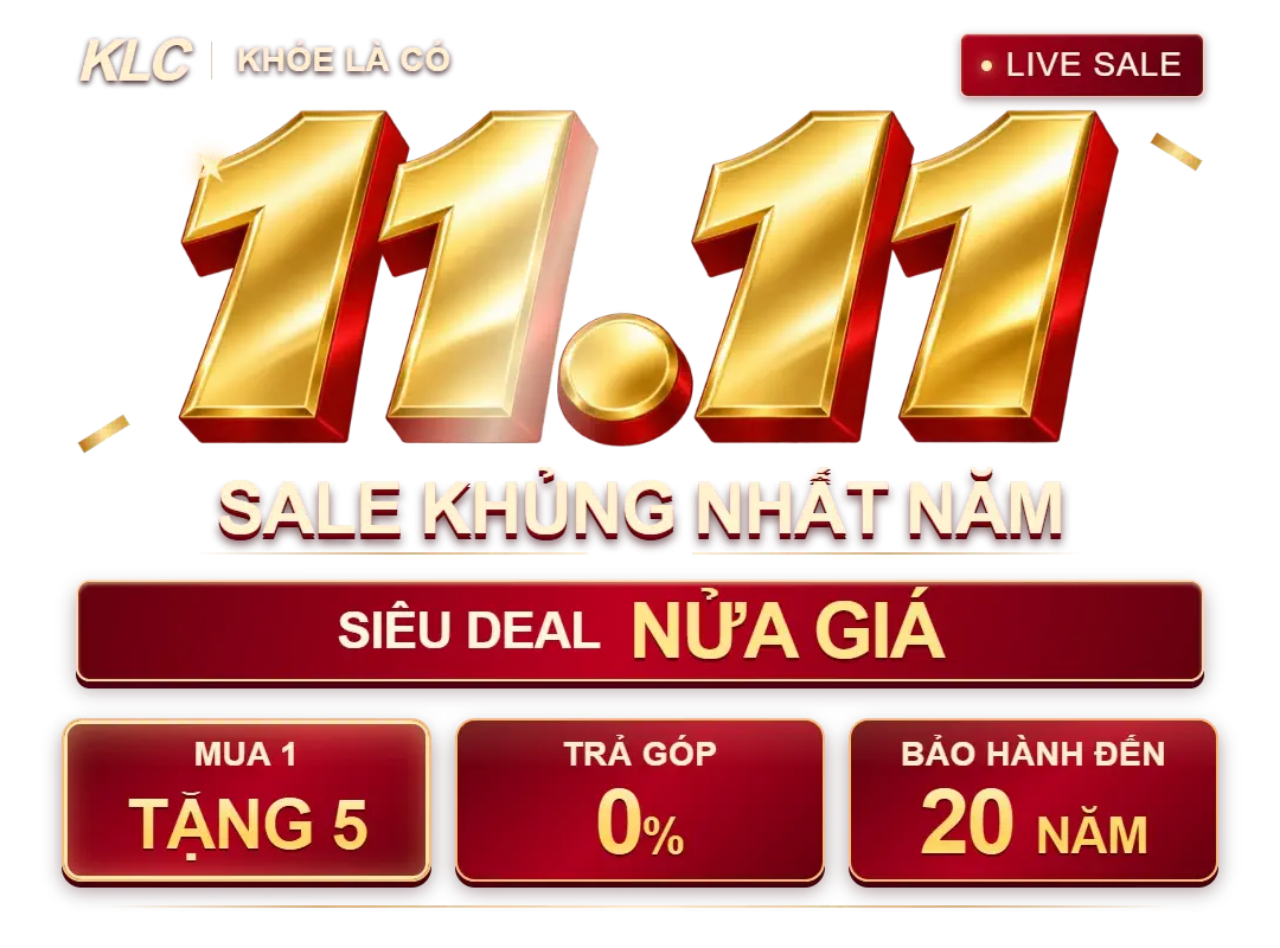
==== live-overlay/klc-1111-v2.html @ 8b41e41a "Update KLC 11.11 overlay to V3 (colored band, zoom); keep V2 as klc-1111-v2 Co-Authored-By: Claude O" ====
<!DOCTYPE html>
<html lang="vi">
<head>
<meta charset="UTF-8">
<meta name="viewport" content="width=device-width, initial-scale=1">
<title>KLC 11.11 Overlay</title>
<style>
  html, body { margin: 0; padding: 0; background: transparent; overflow: hidden; width: 100%; height: 100%; }
  #ov { position: absolute; left: 0; top: 0; width: 100%; height: auto; display: block; pointer-events: none; }
  #vid { position: absolute; left: 0; top: 0; width: 100%; height: auto; display: none; pointer-events: none; }
</style>
</head>
<body>
<!-- Mặc định: ảnh động WebP nền trong suốt (chạy được trên iPhone/PRISM, Android, OBS) -->
<img id="ov" src="klc-1111-v2.webp" alt="">
<!-- Tùy chọn ?video=1: video WebM trong suốt gốc 1080x1920 (chỉ dùng cho OBS / Chrome máy tính) -->
<video id="vid" muted loop autoplay playsinline preload="auto"></video>
<script>
  const q = new URLSearchParams(location.search);
  // cach=6 -> đẩy overlay xuống 6% chiều ngang (khi bị tên Page che)
  const cach = parseFloat(q.get('cach') || '0');
  // co=0.9 -> thu nhỏ còn 90% (giữa màn hình)
  const co = parseFloat(q.get('co') || '1');
  const apply = el => {
    el.style.top = cach + 'vw';
    if (co !== 1) { el.style.width = (co * 100) + '%'; el.style.left = ((1 - co) * 50) + '%'; }
  };
  if (q.get('video') === '1') {
    const v = document.getElementById('vid');
    v.src = 'klc-1111-v2.webm'; v.style.display = 'block';
    document.getElementById('ov').style.display = 'none';
    apply(v); v.play().catch(() => {});
  } else {
    apply(document.getElementById('ov'));
  }
</script>
</body>
</html>
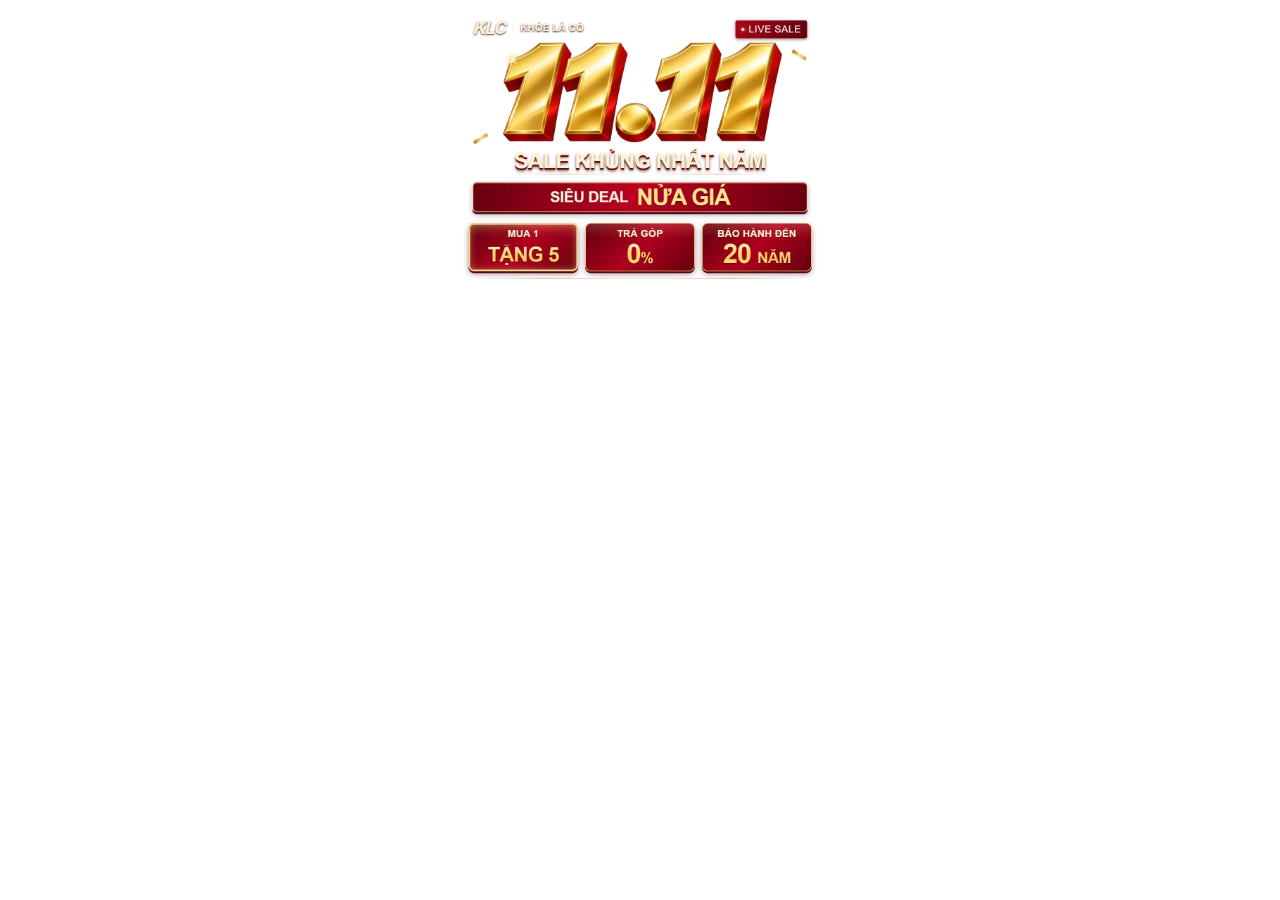
==== commit 1e1a497e: "Overlay: default 75%, size relative to a 9:16 frame so it fits any widget shape; add chinh-co.html s" ====
--- a/live-overlay/klc-1111-v2.html
+++ b/live-overlay/klc-1111-v2.html
@@ -6,32 +6,44 @@
 <title>KLC 11.11 Overlay</title>
 <style>
   html, body { margin: 0; padding: 0; background: transparent; overflow: hidden; width: 100%; height: 100%; }
-  #ov { position: absolute; left: 0; top: 0; width: 100%; height: auto; display: block; pointer-events: none; }
-  #vid { position: absolute; left: 0; top: 0; width: 100%; height: auto; display: none; pointer-events: none; }
+  /* Khung chuẩn 9:16 luôn nằm gọn trong widget, dù PRISM mở widget dọc, ngang hay vuông */
+  :root { --fw: min(100vw, 56.25vh); --co: 0.75; --cach: 0.02; }
+  .ov {
+    position: absolute; display: block; pointer-events: none;
+    width: calc(var(--fw) * var(--co));
+    left: calc((100vw - var(--fw) * var(--co)) / 2);
+    top: calc(var(--fw) * var(--cach));
+    height: auto;
+    border-radius: calc(var(--fw) * 0.03 * var(--bo, 1));
+  }
+  #vid { display: none; }
 </style>
 </head>
 <body>
-<!-- Mặc định: ảnh động WebP nền trong suốt (chạy được trên iPhone/PRISM, Android, OBS) -->
-<img id="ov" src="klc-1111-v2.webp" alt="">
-<!-- Tùy chọn ?video=1: video WebM trong suốt gốc 1080x1920 (chỉ dùng cho OBS / Chrome máy tính) -->
-<video id="vid" muted loop autoplay playsinline preload="auto"></video>
+<!-- Mặc định: ảnh động WebP nền trong suốt (chạy trên iPhone/PRISM, Android, OBS) -->
+<img id="ov" class="ov" src="klc-1111-v2.webp" alt="">
+<!-- ?video=1: video WebM gốc (chỉ cho OBS / Chrome máy tính) -->
+<video id="vid" class="ov" muted loop autoplay playsinline preload="auto"></video>
 <script>
+  // ===== Chỉnh bằng link =====
+  // co=0.75  -> cỡ 75% (mặc định). 0.5 = nhỏ nhất, 1 = to hết cỡ
+  // cach=2   -> cách mép trên 2% (mặc định). Tăng lên để đẩy xuống
   const q = new URLSearchParams(location.search);
-  // cach=6 -> đẩy overlay xuống 6% chiều ngang (khi bị tên Page che)
-  const cach = parseFloat(q.get('cach') || '0');
-  // co=0.9 -> thu nhỏ còn 90% (giữa màn hình)
-  const co = parseFloat(q.get('co') || '1');
-  const apply = el => {
-    el.style.top = cach + 'vw';
-    if (co !== 1) { el.style.width = (co * 100) + '%'; el.style.left = ((1 - co) * 50) + '%'; }
-  };
+  const num = (k, d, lo, hi) => { const v = parseFloat(q.get(k)); return isNaN(v) ? d : Math.min(hi, Math.max(lo, v)); };
+  let raw = parseFloat(q.get('co'));
+  if (raw > 1.5) raw = raw / 100;                   // chấp nhận cả co=75
+  const co = isNaN(raw) ? 0.75 : Math.min(1, Math.max(0.3, raw));
+  const cach = num('cach', co < 1 ? 2 : 0, 0, 120);
+  const root = document.documentElement.style;
+  root.setProperty('--co', co);
+  root.setProperty('--cach', cach / 100);
+  root.setProperty('--bo', co < 1 ? 1 : 0);          // to hết cỡ thì không bo góc
+
   if (q.get('video') === '1') {
     const v = document.getElementById('vid');
     v.src = 'klc-1111-v2.webm'; v.style.display = 'block';
     document.getElementById('ov').style.display = 'none';
-    apply(v); v.play().catch(() => {});
-  } else {
-    apply(document.getElementById('ov'));
+    v.play().catch(() => {});
   }
 </script>
 </body>
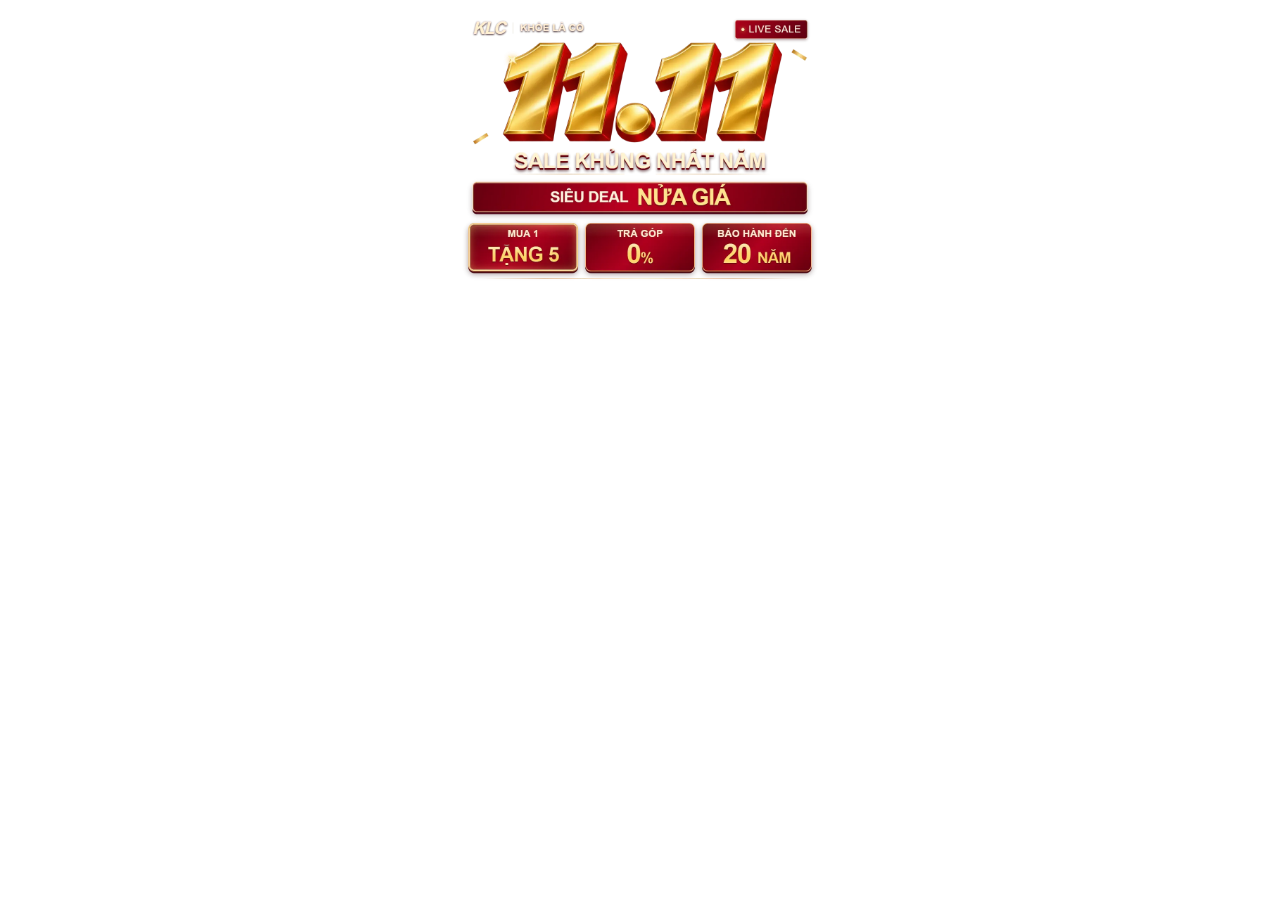
==== commit 41f012a6: "Add V4 overlay (transparent, slide-up) as klc-1111-v4; V4 option in chinh-co Co-Authored-By: Claude " ====
--- a/live-overlay/klc-1111-v2.html
+++ b/live-overlay/klc-1111-v2.html
@@ -37,7 +37,7 @@
   const root = document.documentElement.style;
   root.setProperty('--co', co);
   root.setProperty('--cach', cach / 100);
-  root.setProperty('--bo', co < 1 ? 1 : 0);          // to hết cỡ thì không bo góc
+  root.setProperty('--bo', 0);                       // nền trong suốt: không bo góc
 
   if (q.get('video') === '1') {
     const v = document.getElementById('vid');
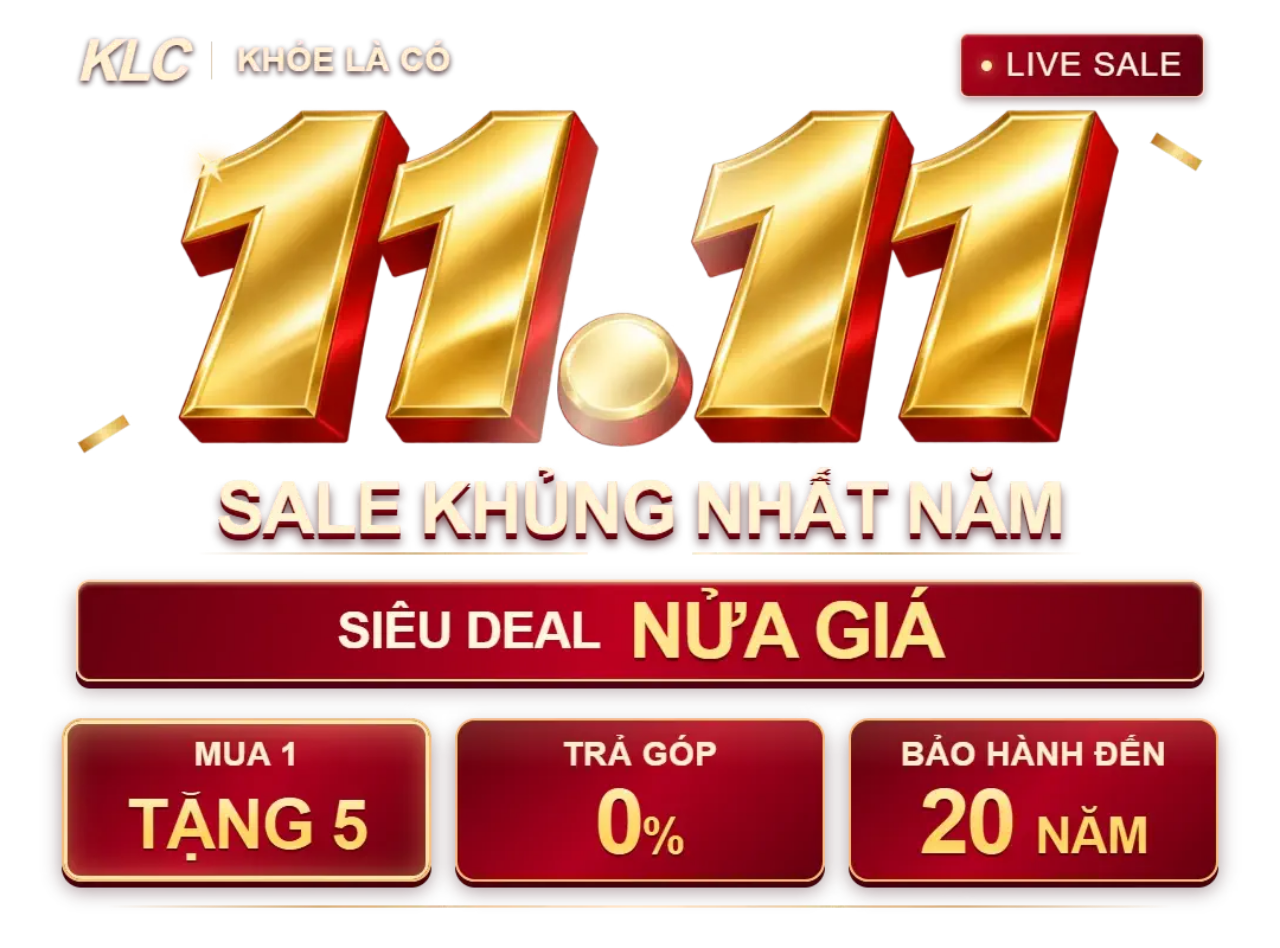
==== commit 9d3aae56: "Restore original full-width overlay size by default (co=1, cach=0) Co-Authored-By: Claude Opus 5.5 <" ====
--- a/live-overlay/klc-1111-v2.html
+++ b/live-overlay/klc-1111-v2.html
@@ -6,8 +6,8 @@
 <title>KLC 11.11 Overlay</title>
 <style>
   html, body { margin: 0; padding: 0; background: transparent; overflow: hidden; width: 100%; height: 100%; }
-  /* Khung chuẩn 9:16 luôn nằm gọn trong widget, dù PRISM mở widget dọc, ngang hay vuông */
-  :root { --fw: min(100vw, 56.25vh); --co: 0.75; --cach: 0.02; }
+  /* Mặc định: overlay bám theo bề ngang khung widget (kéo khung widget trong PRISM để chỉnh to nhỏ) */
+  :root { --fw: 100vw; --co: 1; --cach: 0; }
   .ov {
     position: absolute; display: block; pointer-events: none;
     width: calc(var(--fw) * var(--co));
@@ -26,14 +26,14 @@
 <video id="vid" class="ov" muted loop autoplay playsinline preload="auto"></video>
 <script>
   // ===== Chỉnh bằng link =====
-  // co=0.75  -> cỡ 75% (mặc định). 0.5 = nhỏ nhất, 1 = to hết cỡ
-  // cach=2   -> cách mép trên 2% (mặc định). Tăng lên để đẩy xuống
+  // co=1     -> to hết khung widget (mặc định). co=0.75 = 75%
+  // cach=0   -> sát mép trên (mặc định). Tăng lên để đẩy xuống
   const q = new URLSearchParams(location.search);
   const num = (k, d, lo, hi) => { const v = parseFloat(q.get(k)); return isNaN(v) ? d : Math.min(hi, Math.max(lo, v)); };
   let raw = parseFloat(q.get('co'));
   if (raw > 1.5) raw = raw / 100;                   // chấp nhận cả co=75
-  const co = isNaN(raw) ? 0.75 : Math.min(1, Math.max(0.3, raw));
-  const cach = num('cach', co < 1 ? 2 : 0, 0, 120);
+  const co = isNaN(raw) ? 1 : Math.min(1, Math.max(0.3, raw));
+  const cach = num('cach', 0, 0, 120);
   const root = document.documentElement.style;
   root.setProperty('--co', co);
   root.setProperty('--cach', cach / 100);
